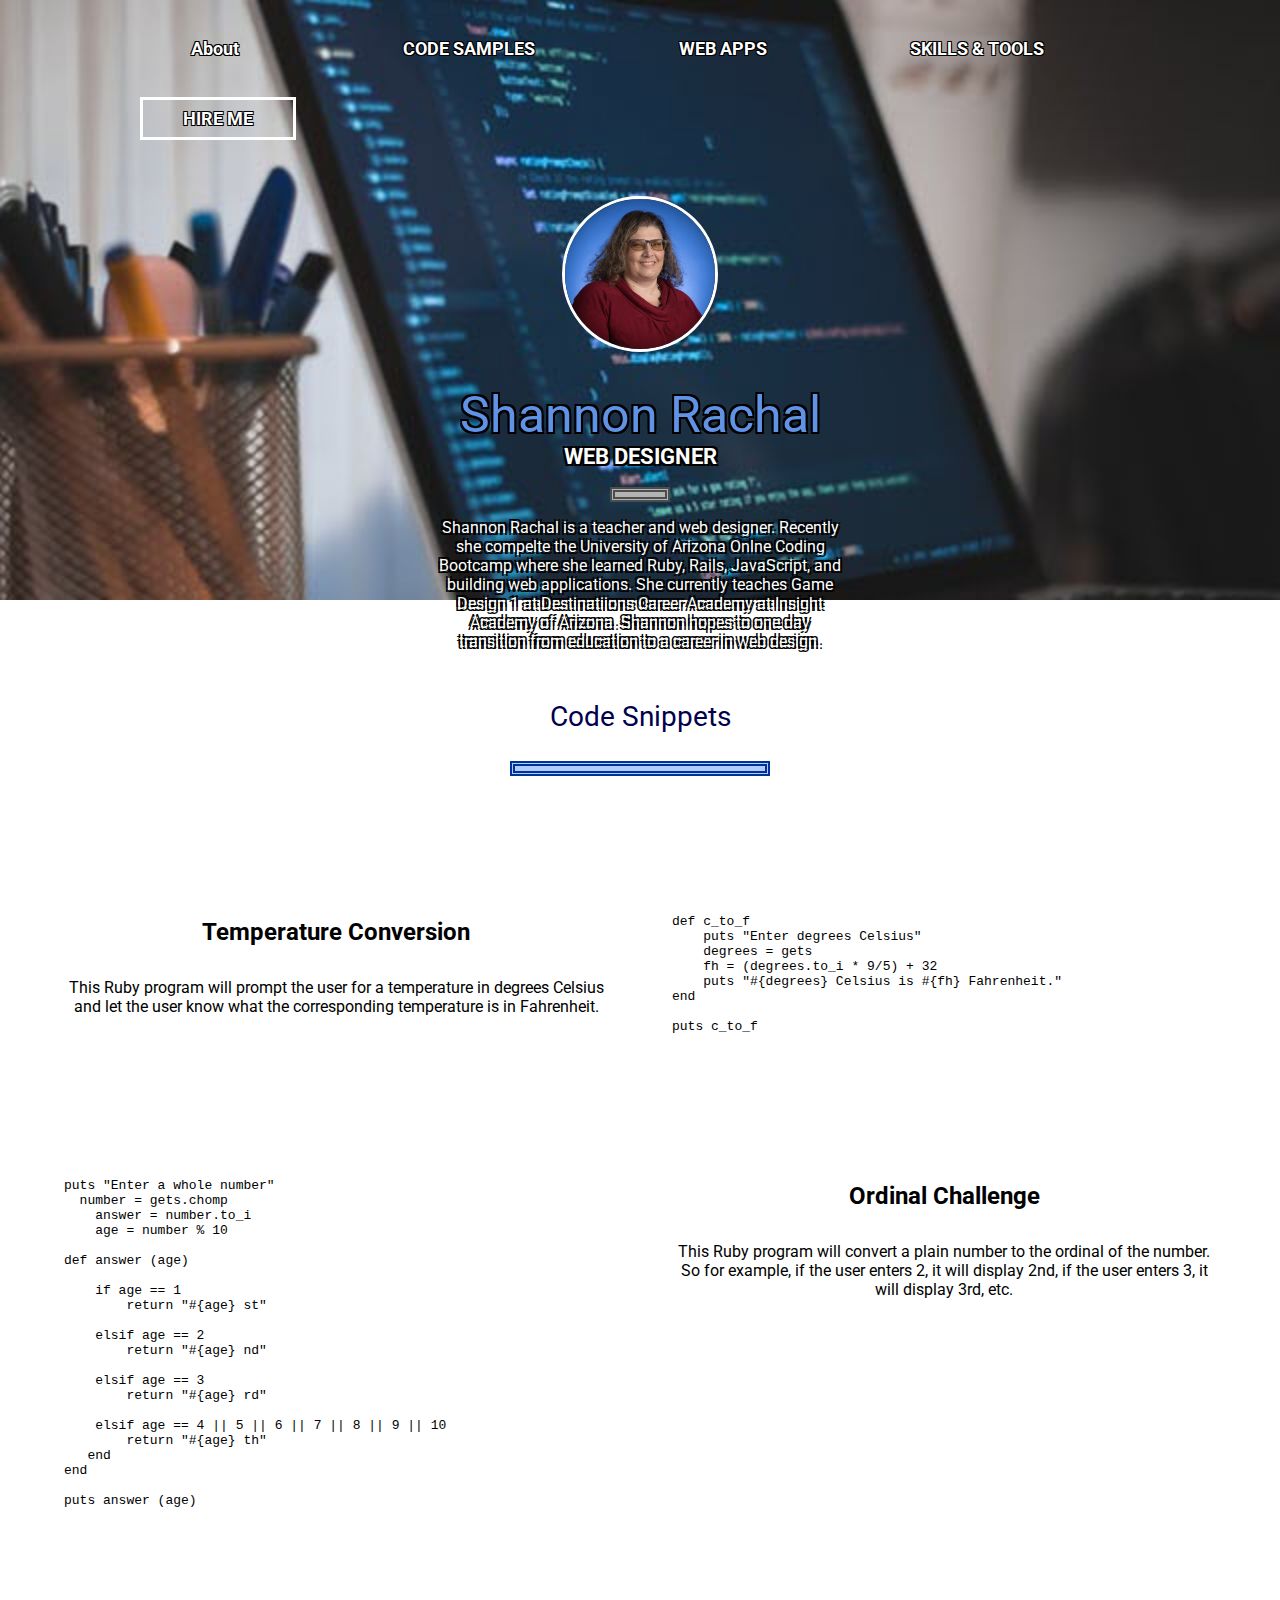
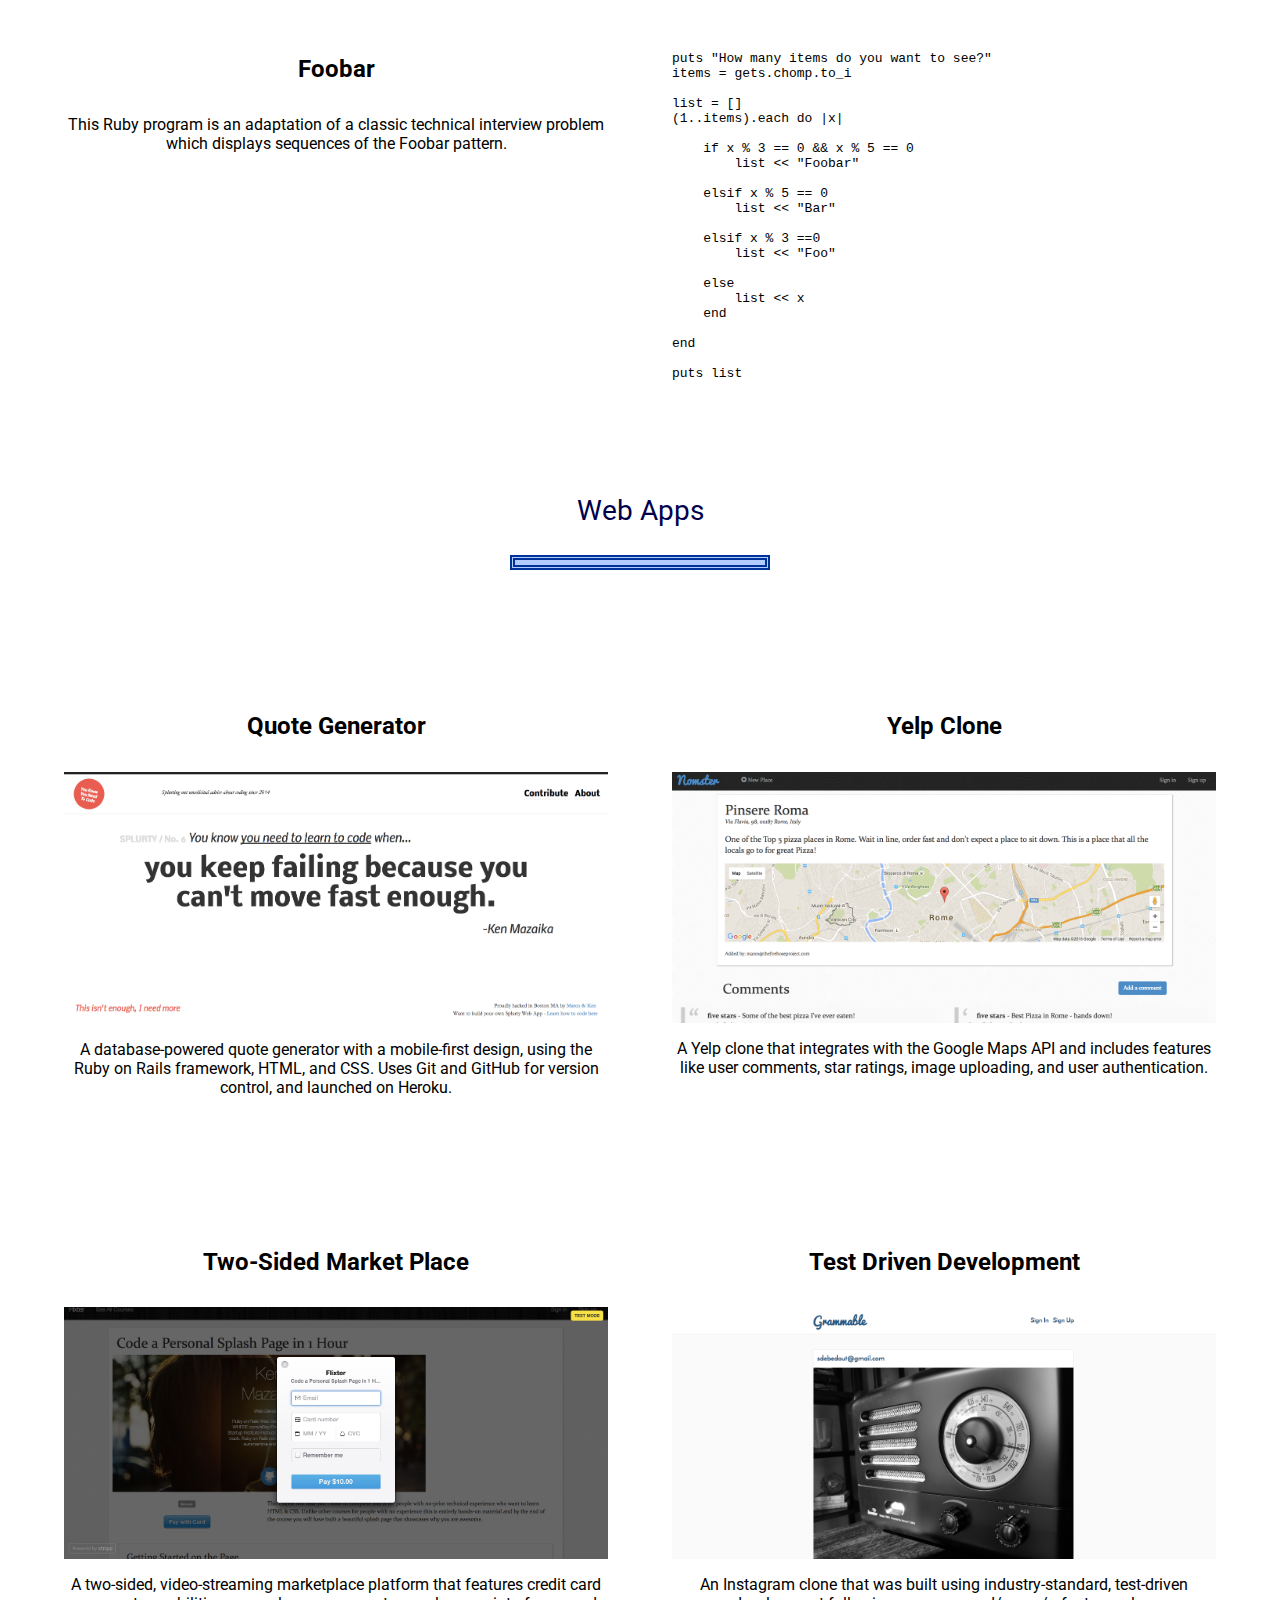
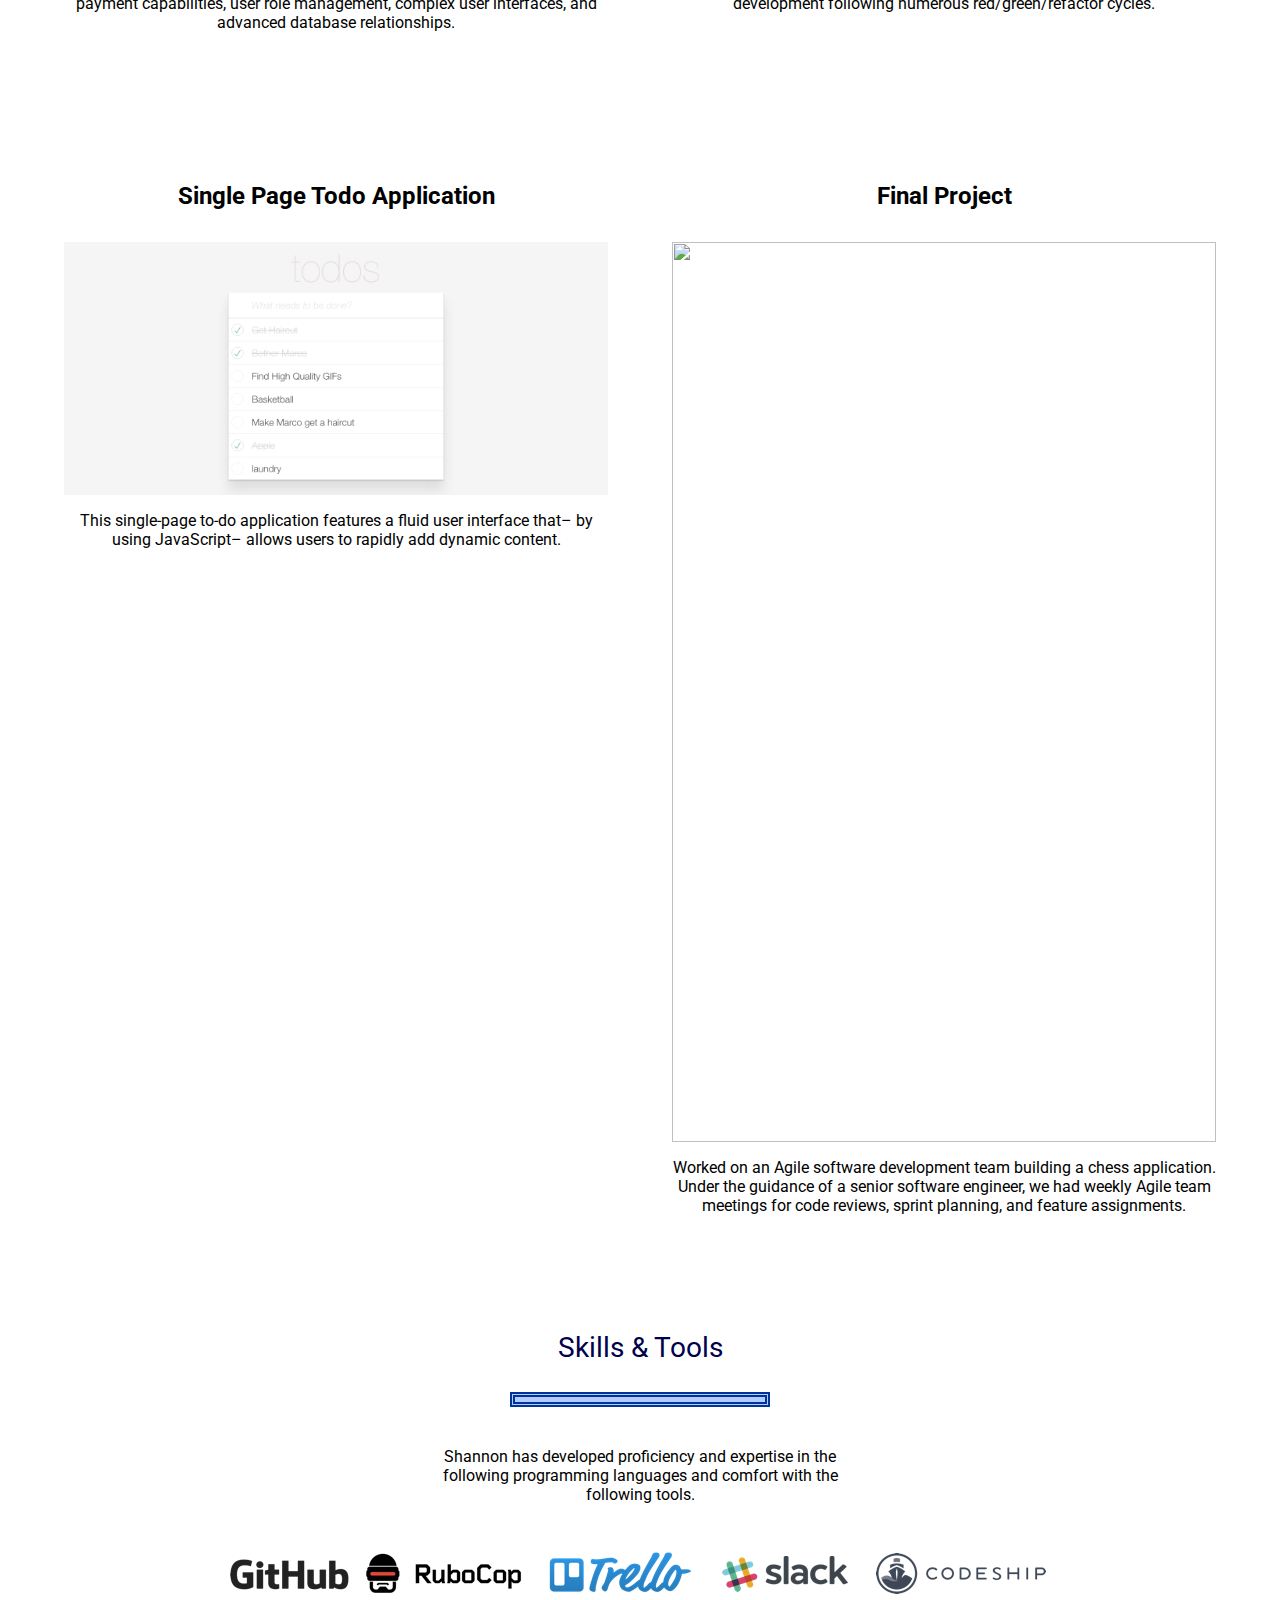
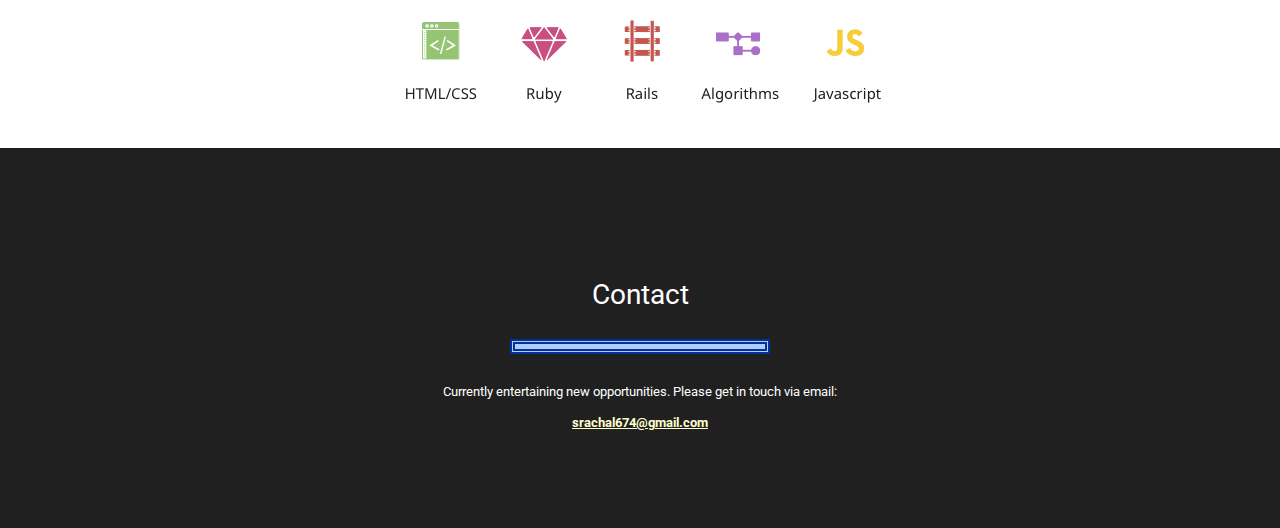
==== index.html @ aff2d207 "Moved files" ====
<html>

  <head>
    <link rel="stylesheet" type="text/css" href="style.css">
    <link href="https://fonts.googleapis.com/css?family=Roboto:100,100i,300,300i,400,400i,500,500i,700,700i,900,900i&display=swap" rel="stylesheet">

    <link
      rel="stylesheet"
      href="prism-atom-dark.css"
      type="text/css"
      media="screen"
    />

    <script type="text/javascript" src="prism.js"></script>
    <script type="text/javascript" src="prism.ruby.js"></script>

     <title>Shannon Rachal</title>
    <meta name="description" content="Shannon Rachal is a teacher and web designer. Recently she compelte the University of Arizona Onlne Coding Bootcamp where she learned Ruby, Rails, JavaScript, and building web applications. She currently teaches Game Design 1 at Destinatiions Career Academy at Insight Academy of Arizona. Shannon hopes to one day transition from education to a career in web design.">

      </head>
  <body>
    <a name="top" class="anchor"> </a>

    <div class="about-container">
      <ul>
          <li><a href="#" class="nav-link">About</a></li>
        <li><a href="#code-samples" class="nav-link">CODE SAMPLES</a></li>
        <li><a href="#web-apps" class="nav-link">WEB APPS</a></li>
        <li><a href="#skills-and-tools" class="nav-link">SKILLS &amp; TOOLS</a></li>
          <li class="hire-me"><a href="#hire-me" class="nav-link">HIRE ME</a></li>
        </ul>

      <div class="about">
        <img src="me.jpg" class="me" />
      

        <h1>Shannon Rachal</h1>

      
        <h2>WEB DESIGNER</h2>
      
        <hr class="grey"/>
        <p class="bio"> 
          Shannon Rachal is a teacher and web designer. Recently she compelte the University of Arizona Onlne Coding Bootcamp where she learned Ruby, Rails, JavaScript, and building web applications. She currently teaches Game Design 1 at Destinatiions Career Academy at Insight Academy of Arizona. Shannon hopes to one day transition from education to a career in web design.
        </p>
      </div>
    </div>

    <h3 id="code-samples">Code Snippets</h3>
    <hr class="blue"/>

  <div class= "box">
      <h4>Temperature Conversion</h4>
      <p>
        This Ruby program will prompt the user for a temperature in degrees Celsius and let the user know what the corresponding temperature is in Fahrenheit.
     </p>
  </div>

  <div class="box">
<pre><code class="language-ruby">
def c_to_f 
    puts &quot;Enter degrees Celsius&quot; 
    degrees = gets 
    fh = (degrees.to_i * 9/5) + 32 
    puts &quot;#{degrees} Celsius is #{fh} Fahrenheit.&quot;
end

puts c_to_f 
</code></pre>

  </div>

  <br class= "clear" />

  <div class="box">
<pre><code class="language-ruby">
puts &quot;Enter a whole number&quot;
  number = gets.chomp
    answer = number.to_i
    age = number % 10
    
def answer (age)
    
    if age == 1
        return &quot;#{age} st&quot;
        
    elsif age == 2
        return &quot;#{age} nd&quot;
        
    elsif age == 3
        return &quot;#{age} rd&quot;
        
    elsif age == 4 || 5 || 6 || 7 || 8 || 9 || 10
        return &quot;#{age} th&quot;
   end
end

puts answer (age)
</code></pre>

  </div>

  <div class="box">
     <h4>Ordinal Challenge</h4>
    <p>
      This Ruby program will convert a plain number
      to the ordinal of the number. So for example,
      if the user enters 2, it will display 2nd, if
      the user enters 3, it will display 3rd, etc.
    </p>
  </div>

  <br class="clear" />

  <div class="box">
      <h4>Foobar</h4>
    <p>
      This Ruby program is an adaptation of a classic technical
      interview problem which displays sequences
      of the Foobar pattern.
    </p>
  </div>

  <div class="box">
<pre><code class="language-ruby">
puts &quot;How many items do you want to see?&quot;
items = gets.chomp.to_i
    
list = []
(1..items).each do |x|
    
    if x % 3 == 0 &amp;&amp; x % 5 == 0
        list &lt;&lt; &quot;Foobar&quot;
    
    elsif x % 5 == 0 
        list &lt;&lt; &quot;Bar&quot;
        
    elsif x % 3 ==0
        list &lt;&lt; &quot;Foo&quot;
        
    else 
        list &lt;&lt; x
    end
    
end

puts list
</code></pre>

  </div>

  <br class="clear" />

  <h3 id="web-apps">Web Apps</h3>
  <hr class="blue" />

    <div class="box">
      <h4>Quote Generator</h4>
      <a href="https://splurty-shannon-rachal.herokuapp.com/" target="_blank">
        <img src="splurty.png" class="full-width" />
      </a>
         <p>
            A database-powered quote generator with a mobile-first
            design, using the Ruby on Rails framework, HTML, and CSS.
            Uses Git and GitHub for version control, and launched
            on Heroku.
          </p>
        </div>

    <div class="box">
        <h4>Yelp Clone</h4>
        <a href="https://nomster-sr.herokuapp.com/" target="_blank">
          <img src="nomster.png" class="full-width" />
        </a>  
          <p>
            A Yelp clone that integrates with the Google Maps API
            and includes features like user comments, star ratings,
            image uploading, and user authentication.
          </p>
      </div>

      <br class="clear" />

      <div class="box">
        <h4>Two-Sided Market Place</h4>
        <a href="https://flixter-shannon-rachal.herokuapp.com/" target="_blank">
          <img src="flixter.png" class="full-width" />
        </a>
          <p>
            A two-sided, video-streaming marketplace platform that
            features credit card payment capabilities, user role
            management, complex user interfaces, and advanced
            database relationships.
          </p>
      </div>

      <div class="box">
        <h4>Test Driven Development</h4>
        <a href="https://grammable-shannon-rachal.herokuapp.com/" target="_blank">
          <img src="grammable.png" class="full-width" />
        </a>
          <p>
            An Instagram clone that was built using industry-standard, test-driven
            development following numerous red/green/refactor cycles.
          </p>
      </div>

      <br class="clear" />

      <div class="box">
        <h4>Single Page Todo Application</h4>
        <a href="https://todo-shannon-rachal.herokuapp.com/" target="_blank">
          <img src="todoster.png" class="full-width" />
        </a>
          <p>
            This single-page to-do application features a
            fluid user interface that– by using JavaScript–
            allows users to rapidly add dynamic content.
          </p>
      </div>

      <div class="box">
        <h4>Final Project</h4>
        <img src="#" class="full-width" />
        <p>
          Worked on an Agile software development team building
          a chess application. Under the guidance of a senior software engineer,
          we had weekly Agile team meetings for code reviews, sprint planning,
          and feature assignments.
        </p>
      </div>

      <br class="clear" />

      <h3 id="skills-and-tools">Skills &amp; Tools</h3>
        <hr class="blue"/>

        <p class="skills-and-tools">
          Shannon has developed proficiency and expertise
          in the following programming languages and
          comfort with the following tools.
        </p>

      <div class="icons">
      <img src="github.png" class="icon" />
        <img src="rubocop.png" class="icon" />
        <img src="trello.png" class="icon" />
        <img src="slack.png" class="icon" />
        <img src="codeship.png" class="icon" />

        <br class="clear" />
        <img src="skills.png" class="icon"/>

      </div>
      
    </div>
    
    <div class="contact-me" id="hire-me">
       <h3 class="contact-headline">Contact</h3>
    
      <hr class="blue" />
      <p class="contact-info">
          Currently entertaining new opportunities.
          Please get in touch via email:
        </p>

        <p>
            <a href="mailto:srachal674@gmail.com" class="contact-link">
              srachal674@gmail.com
            </a>
        </p>
        
      </div>
    
  </body>

</html>
---- style.css ----
.about-container {
    background: url('bg.jpg') no-repeat center center fixed; 
      -webkit-background-size: cover;
    -moz-background-size: cover;
    -o-background-size: cover;
    background-size: cover;
    height: 600px;
  } 

body{
  font-family: 'Roboto', sans-serif;
  margin: 0;
  padding: 0;
 }

h1{
  color: #6092E5;
  font-size: 50px;
  font-weight: normal;
  margin-bottom: 0;
  text-shadow:
    -2px -2px 0 #000,
    2px -2px 0 #000,
    -2px 2px 0 #000,
    2px 2px 0 #000;
}


h2{
  color: white;
  font-size: 22px;
  margin-top: 0;
  text-shadow:
    -2px -2px 0 #000,
    2px -2px 0 #000,
    -2px 2px 0 #000,
    2px 2px 0 #000;
}


h3{
  color: #00004d;
  font-size: 22px;
  margin-top: 0;
  text-align: center;
  font-size: 28px;
  font-weight: normal;
  margin-top: 100px;
}

h4{
  text-align: center;
  font-size: 24px;
}

h5{
  color: #f2f2f2;
  font-size: 22px;
  margin-top: 0;
  text-align: center;
  font-size: 28px;
  font-weight: normal;
  margin-top: 100px;
}

p{
  text-align: center;
}

li {
  display: inline-block;
  font-size: 18px;
  width: 150px;
  font-weight: bold;
  margin-top: 30px;
  margin-left: 100px;
  padding-top: 8px;
  padding-bottom: 8px;
  text-align: center;
  text-shadow:
    -1px -1px 0 #000,
    1px -1px 0 #000,
    -1px 1px 0 #000,
    1px 1px 0 #000;
  
  }

.bio {
  color: white;
  font-size: 16px;
  text-shadow:
    -2px -2px 0 #000,
    2px -2px 0 #000,
    -2px 2px 0 #000,
    2px 2px 0 #000;
}

.me {
  height: 150px;
  border-radius: 100%;
  border-style: solid;
  border-color: white;
  margin-top: 40px;
}

.about {
  width: 410px;
  margin-left: auto;
  margin-right: auto;
  text-align: center;
  text-shadow:
    -2px -2px 0 #000,
    2px -2px 0 #000,
    -2px 2px 0 #000,
    2px 2px 0 #000;
}

.grey {
  height: 5px;
  background-color: #b3b3b3;
  border: 5px double #4d4d4d;
  width: 50px;
}

.blue {
  height: 5px;
  background-color: #b3ccff;
  border: 5px double #003399;;
  width: 250px;
}

.box{
  float: left;
  
  width: 42.5%;
  margin-left: 5%;
  margin-top: 8%;
}

.clear {
  clear: both;
}

.full-width {
  width: 100%
}

.skills-and-tools {
  max-width: 400px;
  margin: 40px auto;
}

.icons {
  text-align: center;
}

.icons {
  margin: 30px 0;
}

.contact-me {
  height: 350px;
  background-color: #202020;
  padding-top: 30px;
}

.contact-headline {
  color: white;
}

.contact-info {
  color: white;
  font-size: 13px;
  margin-top: 30px;
}

.contact-link {
  color: #ffffcc;
  font-weight: bold;
  font-size: 13px;
}

.nav-link {
  color: white;
  text-decoration: none;
}

.hire-me {
  border-style: solid;
  border-color: white;
}
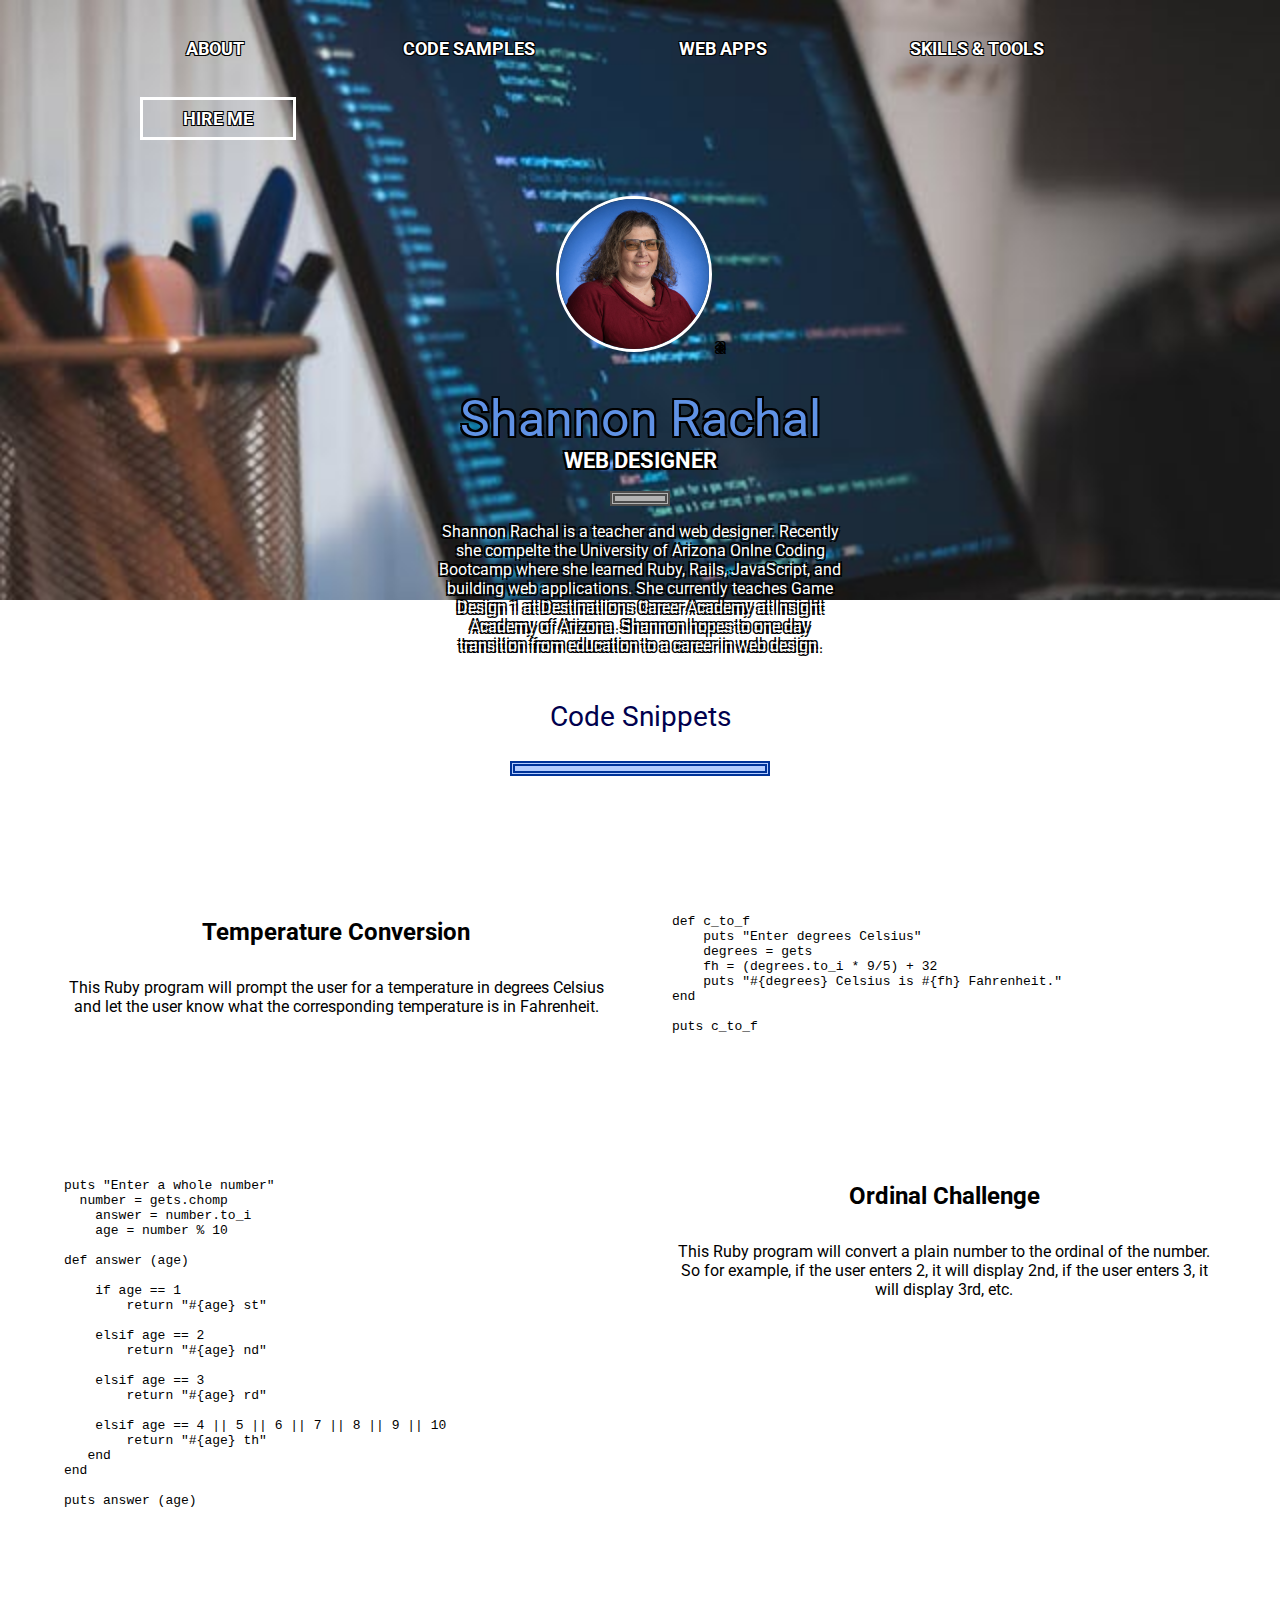
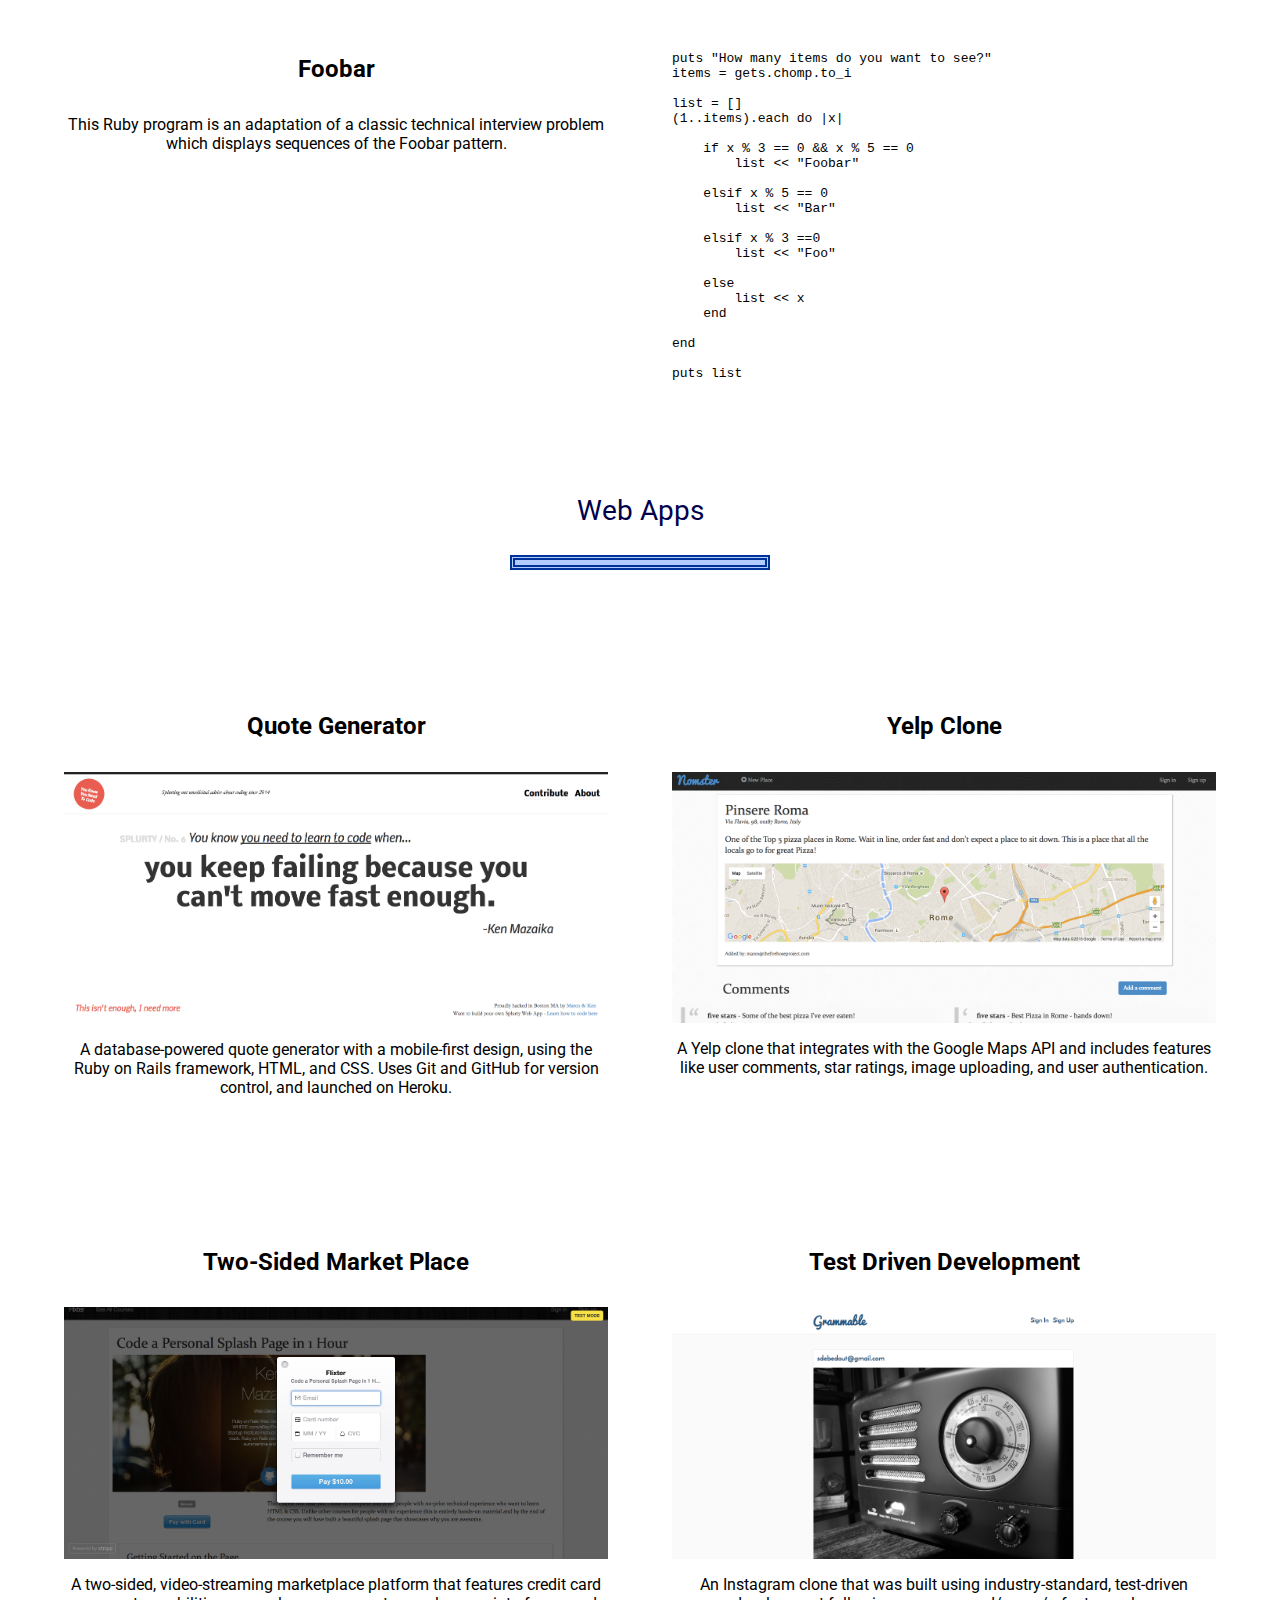
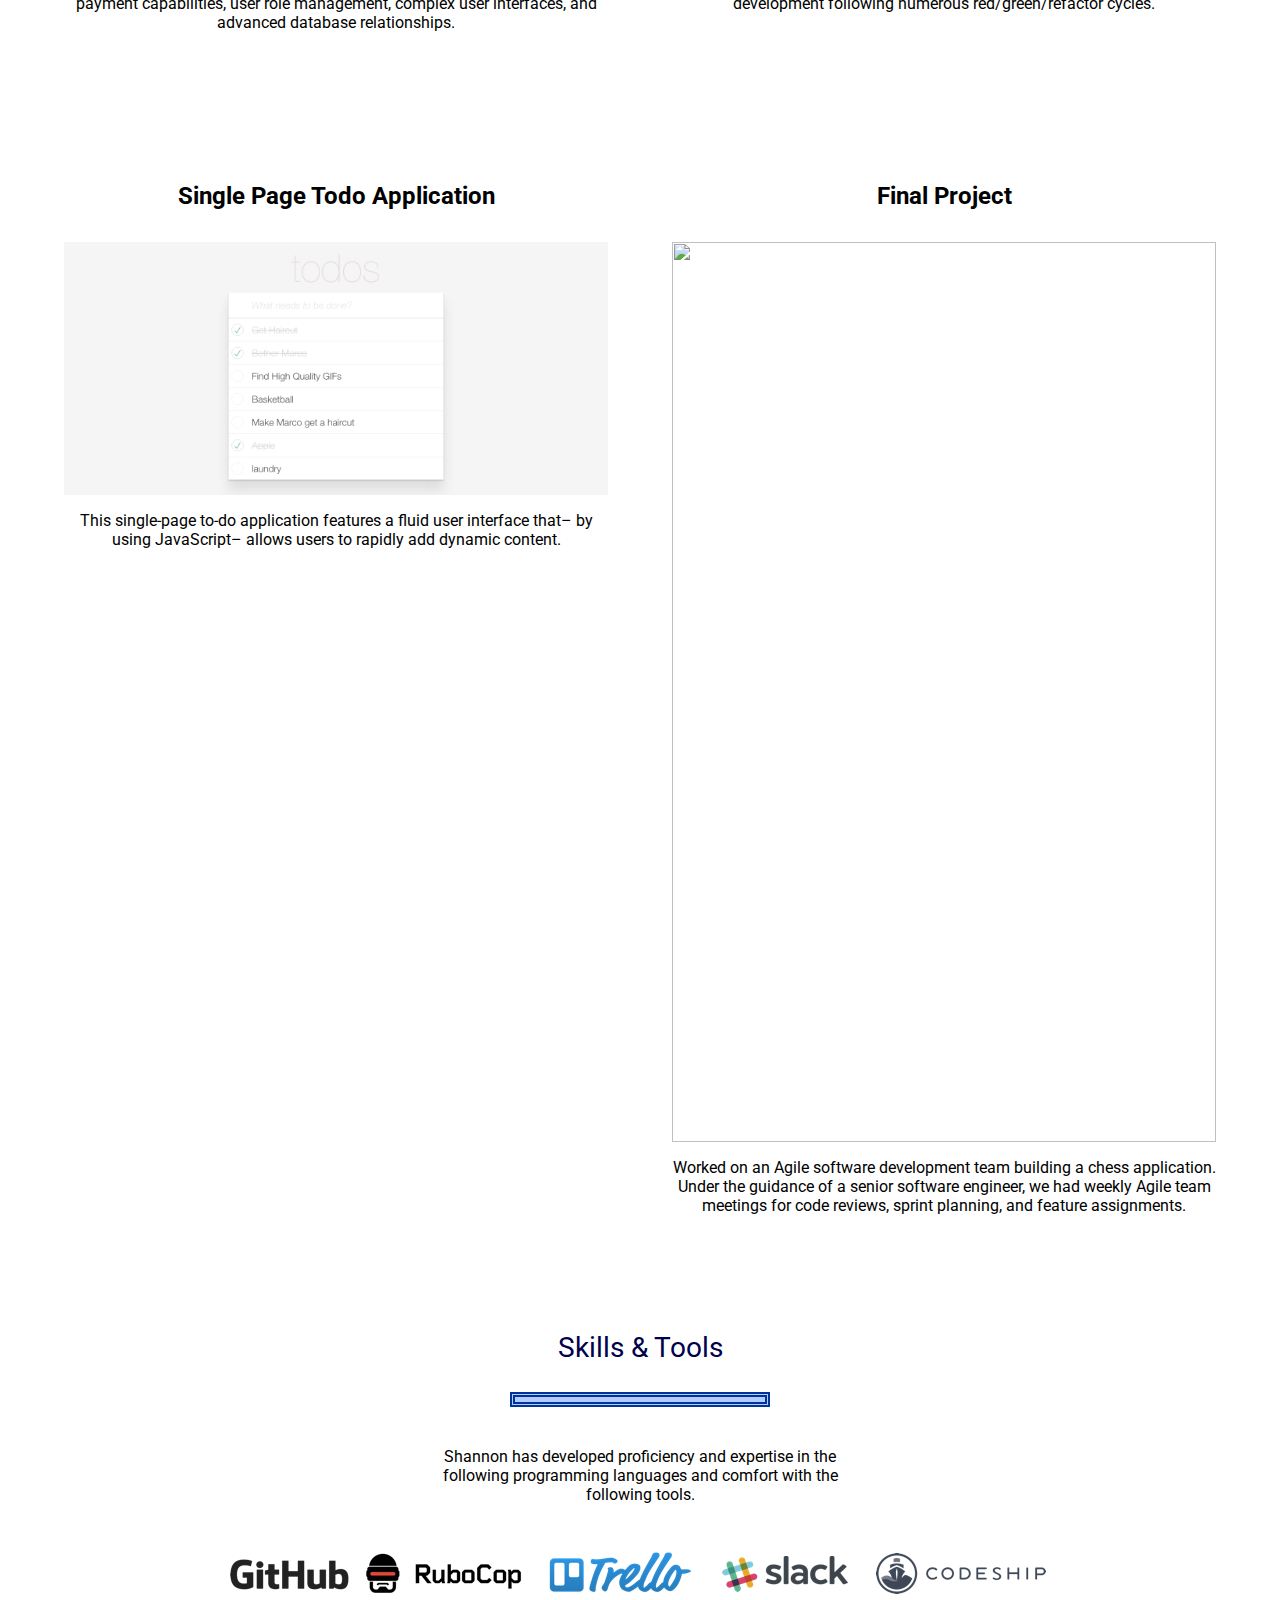
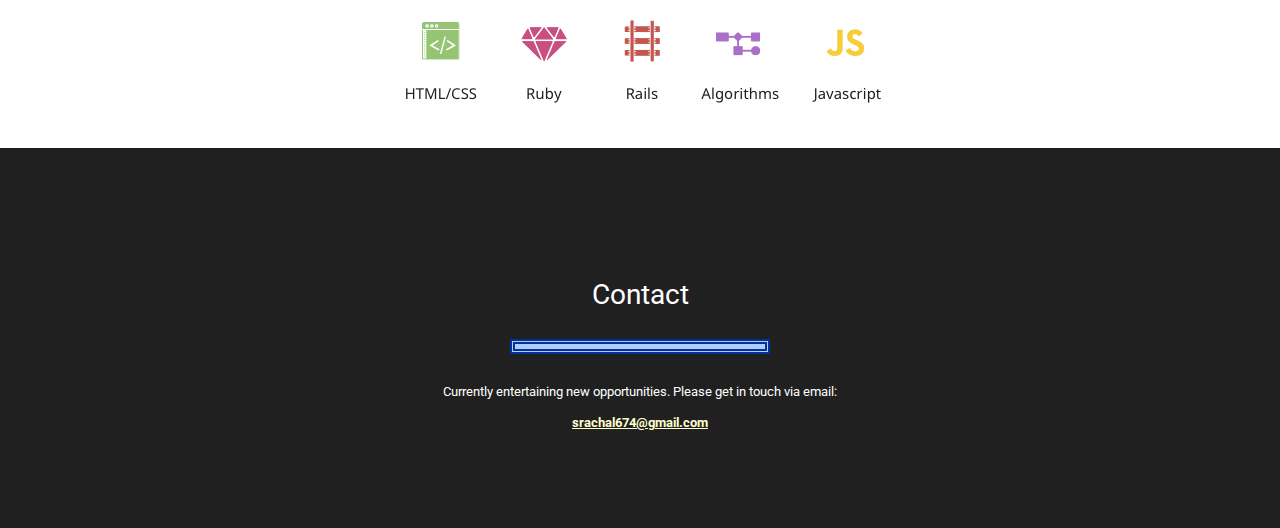
==== commit 499c7826: "Changed About to all caps to match other menu items." ====
--- a/index.html
+++ b/index.html
@@ -2,9 +2,11 @@
 <html>
 
   <head>
+    <link rel="icon" href="favicon.ico" type="image/x-icon">
+    <link rel="icon" href="favicon-32x32.png" type="image/png">
     <link rel="stylesheet" type="text/css" href="style.css">
     <link href="https://fonts.googleapis.com/css?family=Roboto:100,100i,300,300i,400,400i,500,500i,700,700i,900,900i&display=swap" rel="stylesheet">
-
+    
     <link
       rel="stylesheet"
       href="prism-atom-dark.css"
@@ -24,7 +26,7 @@
 
     <div class="about-container">
       <ul>
-          <li><a href="#" class="nav-link">About</a></li>
+          <li><a href="#" class="nav-link">ABOUT</a></li>
         <li><a href="#code-samples" class="nav-link">CODE SAMPLES</a></li>
         <li><a href="#web-apps" class="nav-link">WEB APPS</a></li>
         <li><a href="#skills-and-tools" class="nav-link">SKILLS &amp; TOOLS</a></li>
@@ -33,7 +35,7 @@
 
       <div class="about">
         <img src="me.jpg" class="me" />
-      
+      a
 
         <h1>Shannon Rachal</h1>
 
